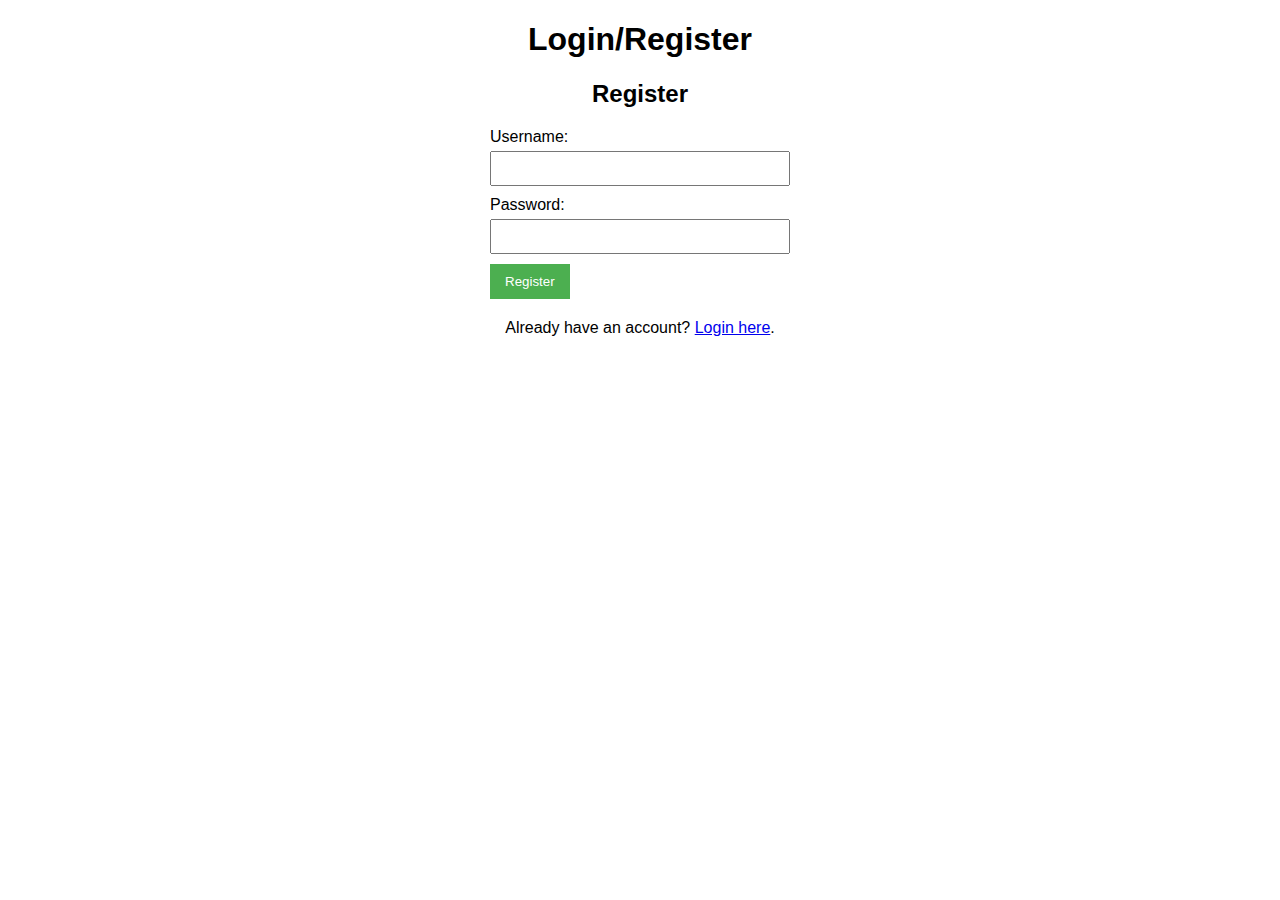
==== index.html @ cdc06966 "Update and rename README.md to index.html" ====
<!DOCTYPE html>
<html>
<head>
    <title>Login and Registration</title>
    <style>
        body {
            font-family: sans-serif;
            text-align: center;
        }
        form {
            width: 300px;
            margin: 20px auto;
            text-align: left;
        }
        label {
            display: block;
            margin-bottom: 5px;
        }
        input {
            width: 100%;
            padding: 8px;
            margin-bottom: 10px;
            box-sizing: border-box;
        }
        button {
            background-color: #4CAF50;
            color: white;
            padding: 10px 15px;
            border: none;
            cursor: pointer;
        }
        .message {
            margin-top: 10px;
            color: red;
        }
        #logoutBtn {
            display: none;
            margin-top: 20px;
            background-color: red;
        }
    </style>
</head>
<body>
    <h1>Login/Register</h1>

    <!-- Login Form -->
    <div id="loginForm" style="display: none;">
        <h2>Login</h2>
        <form id="login">
            <label for="loginUsername">Username:</label>
            <input type="text" id="loginUsername" name="loginUsername" required>
            
            <label for="loginPassword">Password:</label>
            <input type="password" id="loginPassword" name="loginPassword" required>
            
            <button type="submit">Login</button>
        </form>
        <p>Don't have an account? <a href="#" onclick="showRegister()">Register here</a>.</p>
        <div id="loginMessage" class="message"></div>
    </div>

    <!-- Registration Form -->
    <div id="registerForm" style="display: block;">
        <h2>Register</h2>
        <form id="register">
            <label for="registerUsername">Username:</label>
            <input type="text" id="registerUsername" name="registerUsername" required>
            
            <label for="registerPassword">Password:</label>
            <input type="password" id="registerPassword" name="registerPassword" required>
            
            <button type="submit">Register</button>
        </form>
        <p>Already have an account? <a href="#" onclick="showLogin()">Login here</a>.</p>
        <div id="registerMessage" class="message"></div>
    </div>

    <!-- Logout Button -->
    <button id="logoutBtn">Logout</button>

    <script>
        let users = JSON.parse(localStorage.getItem('users')) || {};

        // Login event listener
        document.getElementById('login').addEventListener('submit', function (event) {
            event.preventDefault();
            const username = document.getElementById('loginUsername').value;
            const password = document.getElementById('loginPassword').value;
            const messageDiv = document.getElementById('loginMessage');

            if (users[username] && users[username] === password) {
                messageDiv.textContent = 'Login successful!';
                messageDiv.style.color = 'green';

                // Save login session
                localStorage.setItem('isLoggedIn', 'true');

                setTimeout(() => {
                    window.location.href = 'file:///C:/Users/MAGSALAY/OneDrive/Desktop/myportfolio.html'; // Redirect to portfolio
                }, 1000);
            } else {
                messageDiv.textContent = 'Invalid username or password.';
                messageDiv.style.color = 'red';
            }
        });

        // Registration event listener
        document.getElementById('register').addEventListener('submit', function (event) {
            event.preventDefault();
            const username = document.getElementById('registerUsername').value;
            const password = document.getElementById('registerPassword').value;
            const messageDiv = document.getElementById('registerMessage');

            if (users[username]) {
                messageDiv.textContent = 'Username already exists.';
                messageDiv.style.color = 'red';
            } else {
                users[username] = password;
                localStorage.setItem('users', JSON.stringify(users));

                messageDiv.textContent = 'Registration successful!';
                messageDiv.style.color = 'green';

                // Clear input fields after registration
                document.getElementById('registerUsername').value = "";
                document.getElementById('registerPassword').value = "";

                showLogin();
            }
        });

        function showRegister() {
            document.getElementById('loginForm').style.display = 'none';
            document.getElementById('registerForm').style.display = 'block';
            document.getElementById('loginMessage').textContent = "";
            document.getElementById('registerMessage').textContent = "";
        }

        function showLogin() {
            document.getElementById('loginForm').style.display = 'block';
            document.getElementById('registerForm').style.display = 'none';
            document.getElementById('loginMessage').textContent = "";
            document.getElementById('registerMessage').textContent = "";
        }

        // Logout Functionality
        document.getElementById('logoutBtn').addEventListener('click', function () {
            localStorage.removeItem('isLoggedIn'); // Clear session
            window.location.href = 'file:///C:/Users/MAGSALAY/OneDrive/Desktop/my%20portfolio/eto%20ang%20save%20sa%20vscode.html#'; // Redirect to Login/Register page
        });

        // Check if user is logged in and show logout button
        if (localStorage.getItem('isLoggedIn')) {
            document.getElementById('logoutBtn').style.display = 'block';
        }

        // Show register form initially
        showRegister();
    </script>
</body>
</html>
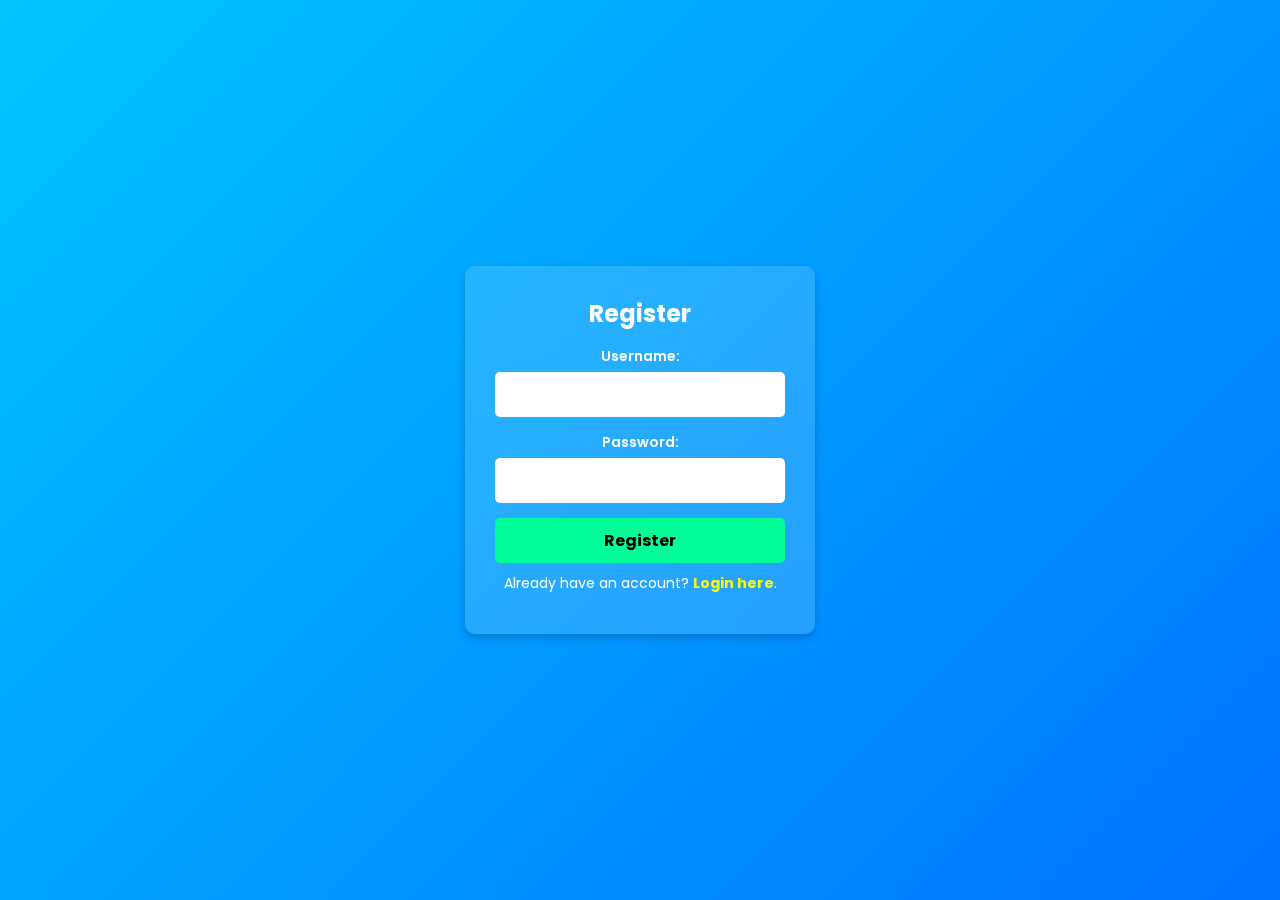
==== commit f41c5454: "Update index.html" ====
--- a/index.html
+++ b/index.html
@@ -1,66 +1,128 @@
 <!DOCTYPE html>
-<html>
+<html lang="en">
 <head>
+    <meta charset="UTF-8">
+    <meta name="viewport" content="width=device-width, initial-scale=1.0">
     <title>Login and Registration</title>
     <style>
+        @import url('https://fonts.googleapis.com/css2?family=Poppins:wght@300;400;600&display=swap');
+
+        * {
+            margin: 0;
+            padding: 0;
+            box-sizing: border-box;
+            font-family: 'Poppins', sans-serif;
+        }
+
         body {
-            font-family: sans-serif;
+            display: flex;
+            justify-content: center;
+            align-items: center;
+            height: 100vh;
+            background: linear-gradient(135deg, #00c6ff, #0072ff);
+        }
+
+        .container {
+            background: rgba(255, 255, 255, 0.15);
+            padding: 30px;
+            width: 350px;
             text-align: center;
-        }
-        form {
-            width: 300px;
-            margin: 20px auto;
-            text-align: left;
-        }
+            border-radius: 10px;
+            backdrop-filter: blur(10px);
+            box-shadow: 0 4px 10px rgba(0, 0, 0, 0.2);
+            animation: fadeIn 1s ease-in-out;
+        }
+
+        h2 {
+            color: white;
+            margin-bottom: 15px;
+        }
+
         label {
             display: block;
+            color: white;
+            font-size: 14px;
             margin-bottom: 5px;
-        }
+            font-weight: 600;
+        }
+
         input {
             width: 100%;
-            padding: 8px;
-            margin-bottom: 10px;
-            box-sizing: border-box;
-        }
+            padding: 10px;
+            border: none;
+            border-radius: 5px;
+            outline: none;
+            margin-bottom: 15px;
+            font-size: 16px;
+        }
+
         button {
-            background-color: #4CAF50;
-            color: white;
-            padding: 10px 15px;
+            width: 100%;
+            padding: 10px;
             border: none;
+            border-radius: 5px;
+            background: #00ff99;
+            color: black;
+            font-size: 16px;
+            font-weight: bold;
             cursor: pointer;
-        }
+            transition: 0.3s;
+        }
+
+        button:hover {
+            background: #00cc77;
+        }
+
         .message {
             margin-top: 10px;
-            color: red;
-        }
-        #logoutBtn {
-            display: none;
-            margin-top: 20px;
-            background-color: red;
+            font-size: 14px;
+            font-weight: bold;
+        }
+
+        p {
+            color: white;
+            font-size: 14px;
+            margin-top: 10px;
+        }
+
+        a {
+            color: yellow;
+            font-weight: bold;
+            text-decoration: none;
+        }
+
+        a:hover {
+            text-decoration: underline;
+        }
+
+        @keyframes fadeIn {
+            from {
+                opacity: 0;
+                transform: translateY(-20px);
+            }
+            to {
+                opacity: 1;
+                transform: translateY(0);
+            }
         }
     </style>
 </head>
 <body>
-    <h1>Login/Register</h1>
-
-    <!-- Login Form -->
-    <div id="loginForm" style="display: none;">
+
+    <div class="container" id="loginForm" style="display: none;">
         <h2>Login</h2>
         <form id="login">
             <label for="loginUsername">Username:</label>
             <input type="text" id="loginUsername" name="loginUsername" required>
-            
             <label for="loginPassword">Password:</label>
             <input type="password" id="loginPassword" name="loginPassword" required>
-            
             <button type="submit">Login</button>
         </form>
         <p>Don't have an account? <a href="#" onclick="showRegister()">Register here</a>.</p>
         <div id="loginMessage" class="message"></div>
     </div>
 
-    <!-- Registration Form -->
-    <div id="registerForm" style="display: block;">
+    <div class="container" id="registerForm" style="display: block;">
         <h2>Register</h2>
         <form id="register">
             <label for="registerUsername">Username:</label>
@@ -75,13 +137,9 @@
         <div id="registerMessage" class="message"></div>
     </div>
 
-    <!-- Logout Button -->
-    <button id="logoutBtn">Logout</button>
-
     <script>
         let users = JSON.parse(localStorage.getItem('users')) || {};
 
-        // Login event listener
         document.getElementById('login').addEventListener('submit', function (event) {
             event.preventDefault();
             const username = document.getElementById('loginUsername').value;
@@ -90,13 +148,12 @@
 
             if (users[username] && users[username] === password) {
                 messageDiv.textContent = 'Login successful!';
-                messageDiv.style.color = 'green';
-
-                // Save login session
+                messageDiv.style.color = 'lightgreen';
+
                 localStorage.setItem('isLoggedIn', 'true');
 
                 setTimeout(() => {
-                    window.location.href = 'file:///C:/Users/MAGSALAY/OneDrive/Desktop/myportfolio.html'; // Redirect to portfolio
+                    window.location.href = 'https://arronmagsalay24.github.io/arronmagsalay.github.io/';
                 }, 1000);
             } else {
                 messageDiv.textContent = 'Invalid username or password.';
@@ -104,7 +161,6 @@
             }
         });
 
-        // Registration event listener
         document.getElementById('register').addEventListener('submit', function (event) {
             event.preventDefault();
             const username = document.getElementById('registerUsername').value;
@@ -119,9 +175,8 @@
                 localStorage.setItem('users', JSON.stringify(users));
 
                 messageDiv.textContent = 'Registration successful!';
-                messageDiv.style.color = 'green';
-
-                // Clear input fields after registration
+                messageDiv.style.color = 'lightgreen';
+
                 document.getElementById('registerUsername').value = "";
                 document.getElementById('registerPassword').value = "";
 
@@ -143,19 +198,8 @@
             document.getElementById('registerMessage').textContent = "";
         }
 
-        // Logout Functionality
-        document.getElementById('logoutBtn').addEventListener('click', function () {
-            localStorage.removeItem('isLoggedIn'); // Clear session
-            window.location.href = 'file:///C:/Users/MAGSALAY/OneDrive/Desktop/my%20portfolio/eto%20ang%20save%20sa%20vscode.html#'; // Redirect to Login/Register page
-        });
-
-        // Check if user is logged in and show logout button
-        if (localStorage.getItem('isLoggedIn')) {
-            document.getElementById('logoutBtn').style.display = 'block';
-        }
-
-        // Show register form initially
         showRegister();
     </script>
+
 </body>
 </html>
